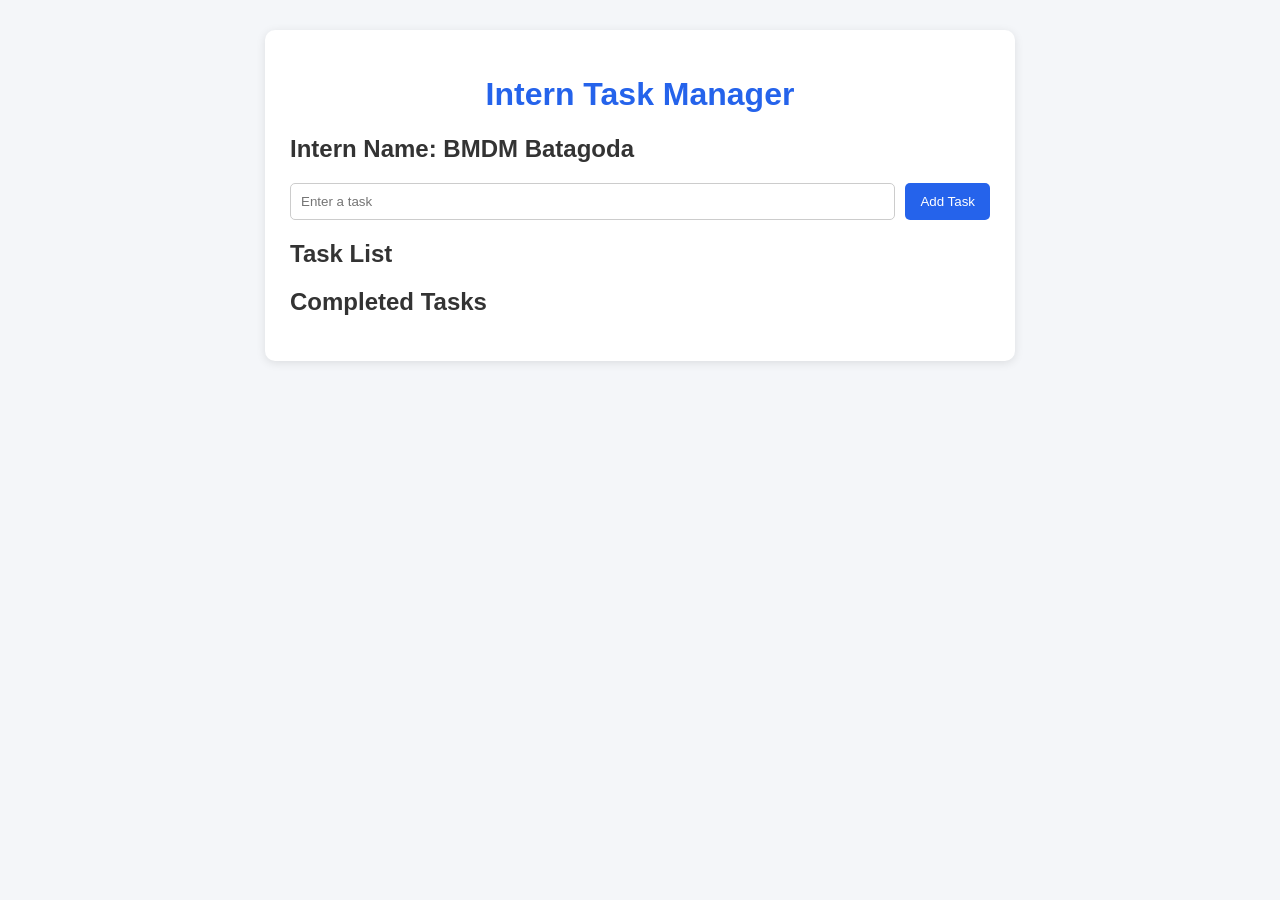
==== intern-task-manager/index.html @ 90916124 "Create initial task manager project" ====
<!DOCTYPE html>
<html lang="en">
<head>
    <meta charset="UTF-8">
    <meta name="viewport" content="width=device-width, initial-scale=1.0">
    <title>Intern Task Manager</title>
    <link rel="stylesheet" href="style.css">
</head>
<body>

    <div class="container">
        <h1>Intern Task Manager</h1>

        <h2>Intern Name: BMDM Batagoda</h2>

        <div class="task-input">
            <input type="text" id="taskInput" placeholder="Enter a task">
            <button onclick="addTask()">Add Task</button>
        </div>

        <h2>Task List</h2>
        <ul id="taskList"></ul>


        <h2>Completed Tasks</h2>
        <ul id="completedList"></ul>
    </div>

    <script src="script.js"></script>
</body>
</html>
---- intern-task-manager/style.css ----
body {
    font-family: Arial, sans-serif;
    background-color: #f4f6f9;
    margin: 0;
    padding: 30px;
}

.container {
    max-width: 700px;
    margin: auto;
    background-color: white;
    padding: 25px;
    border-radius: 10px;
    box-shadow: 0 2px 10px rgba(0, 0, 0, 0.1);
}

h1 {
    text-align: center;
    color: #2563eb;
}

h2 {
    color: #333;
}

.task-input {
    display: flex;
    gap: 10px;
}

input {
    flex: 1;
    padding: 10px;
    border: 1px solid #ccc;
    border-radius: 5px;
}

button {
    background-color: #2563eb;
    color: white;
    border: none;
    padding: 10px 15px;
    border-radius: 5px;
    cursor: pointer;
}

button:hover {
    background-color: #1d4ed8;
}

ul {
    padding-left: 20px;
}

li {
    margin: 10px 0;
}

@media (max-width: 600px) {
    body {
        padding: 10px;
    }

    .task-input {
        flex-direction: column;
    }
}
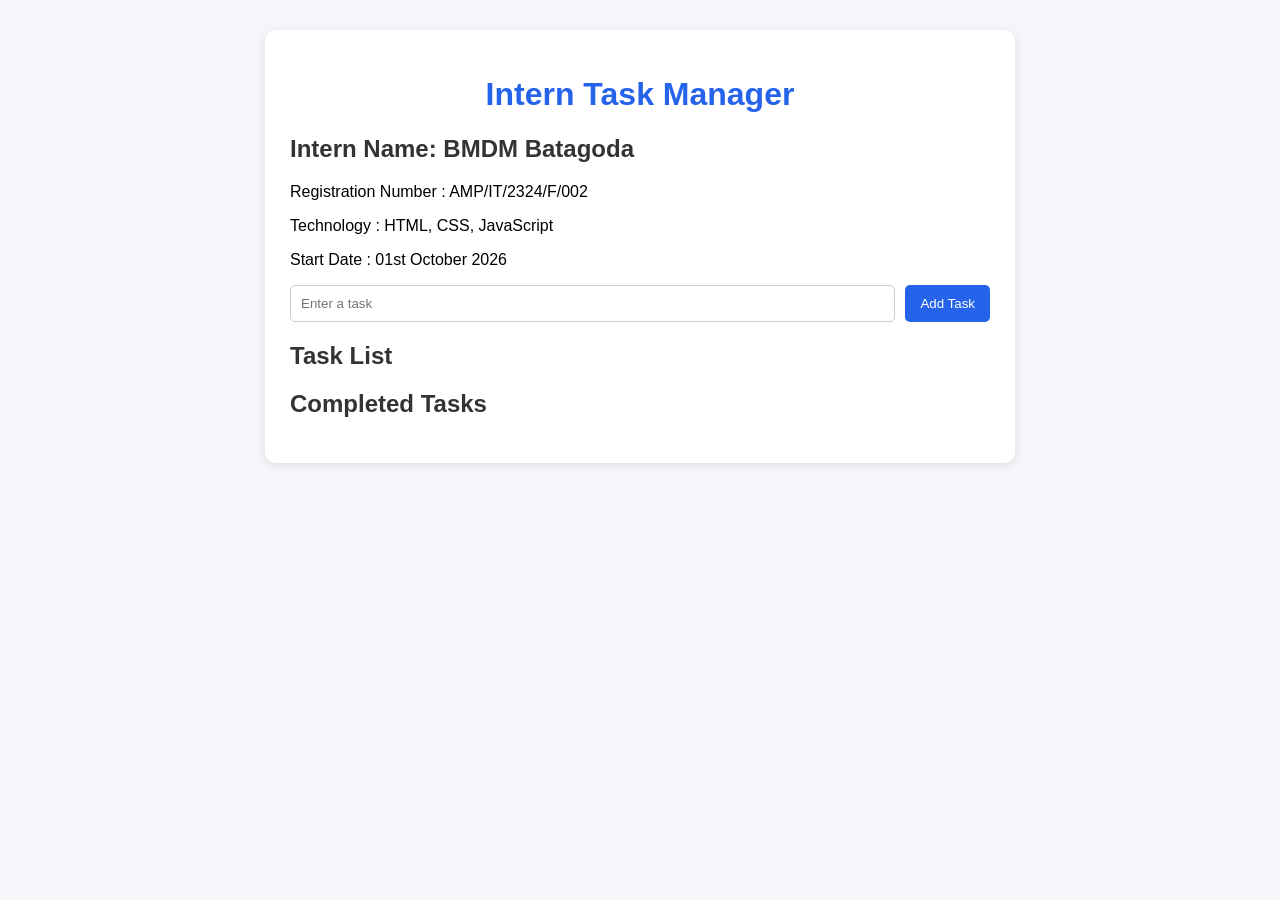
==== commit 7e962982: "Add intern information" ====
--- a/intern-task-manager/index.html
+++ b/intern-task-manager/index.html
@@ -13,6 +13,9 @@
         <h1>Intern Task Manager</h1>
 
         <h2>Intern Name: BMDM Batagoda</h2>
+        <p>Registration Number : AMP/IT/2324/F/002</p>
+        <p>Technology : HTML, CSS, JavaScript</p>
+        <p>Start Date : 01st October 2026</p>
 
         <div class="task-input">
             <input type="text" id="taskInput" placeholder="Enter a task">
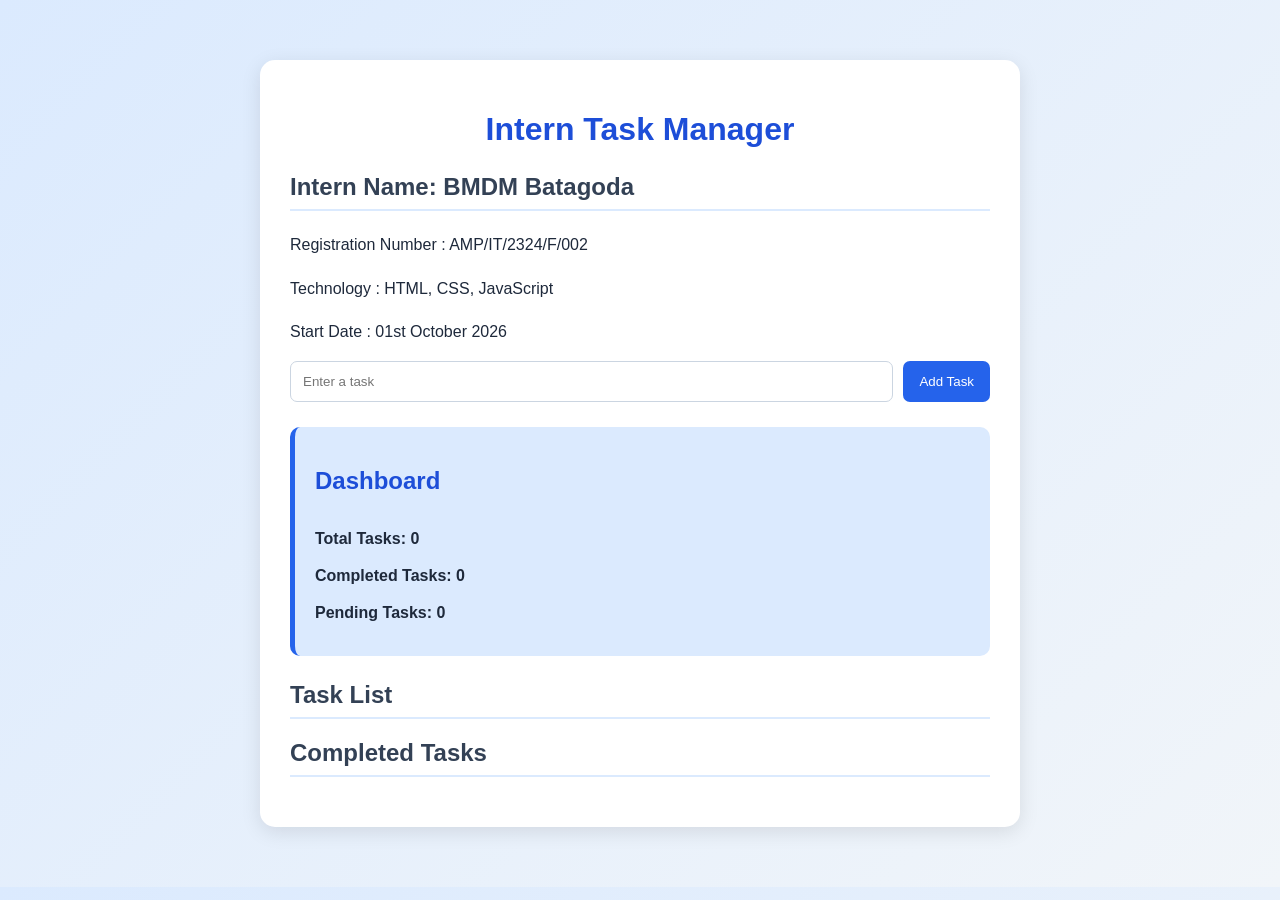
==== commit a09f58e1: "Add task manager dashboard" ====
--- a/intern-task-manager/index.html
+++ b/intern-task-manager/index.html
@@ -22,6 +22,13 @@
             <button onclick="addTask()">Add Task</button>
         </div>
 
+        <div class="dashboard">
+            <h2>Dashboard</h2>
+            <p>Total Tasks: <span id="totalTasks">0</span></p>
+            <p>Completed Tasks: <span id="completedTasks">0</span></p>
+            <p>Pending Tasks: <span id="pendingTasks">0</span></p>
+        </div>
+
         <h2>Task List</h2>
         <ul id="taskList"></ul>
 
--- a/intern-task-manager/style.css
+++ b/intern-task-manager/style.css
@@ -1,60 +1,74 @@
 
 body {
     font-family: Arial, sans-serif;
-    background-color: #f4f6f9;
+    background: linear-gradient(135deg, #dbeafe, #f1f5f9);
     margin: 0;
     padding: 30px;
+    color: #1e293b;
 }
 
 .container {
     max-width: 700px;
-    margin: auto;
-    background-color: white;
-    padding: 25px;
-    border-radius: 10px;
-    box-shadow: 0 2px 10px rgba(0, 0, 0, 0.1);
+    margin: 30px auto;
+    background: white;
+    padding: 30px;
+    border-radius: 15px;
+    box-shadow: 0 5px 20px rgba(0, 0, 0, 0.1);
 }
 
 h1 {
     text-align: center;
-    color: #2563eb;
+    color: #1d4ed8;
+    margin-bottom: 25px;
 }
 
 h2 {
-    color: #333;
+
+    color: #334155;
+    border-bottom: 2px solid #dbeafe;
+    padding-bottom: 8px;
+}
+
+p {
+    line-height: 1.7;
 }
 
 .task-input {
     display: flex;
     gap: 10px;
+    margin-bottom: 25px;
 }
 
 input {
     flex: 1;
-    padding: 10px;
-    border: 1px solid #ccc;
-    border-radius: 5px;
+    padding: 12px;
+    border: 1px solid #cbd5e1;
+    border-radius: 7px;
 }
 
 button {
-    background-color: #2563eb;
+    background: #2563eb;
     color: white;
+
     border: none;
-    padding: 10px 15px;
-    border-radius: 5px;
+    padding: 10px 16px;
+    border-radius: 7px;
     cursor: pointer;
 }
 
 button:hover {
-    background-color: #1d4ed8;
-}
-
-ul {
-    padding-left: 20px;
+    background: #1e40af;
 }
 
 li {
-    margin: 10px 0;
+    margin: 12px 0;
+    padding: 10px;
+    background: #eff6ff;
+    border-radius: 7px;
+}
+
+li button {
+    margin-left: 10px;
 }
 
 @media (max-width: 600px) {
@@ -62,7 +76,30 @@
         padding: 10px;
     }
 
+
+    .container {
+        padding: 18px;
+        margin: 10px auto;
+    }
+
     .task-input {
         flex-direction: column;
     }
 }
+
+.dashboard {
+    background-color: #dbeafe;
+    padding: 20px;
+    margin-bottom: 25px;
+    border-radius: 10px;
+    border-left: 5px solid #2563eb;
+}
+
+.dashboard h2 {
+    color: #1d4ed8;
+}
+
+.dashboard p {
+    font-weight: bold;
+    margin: 10px 0;
+}
